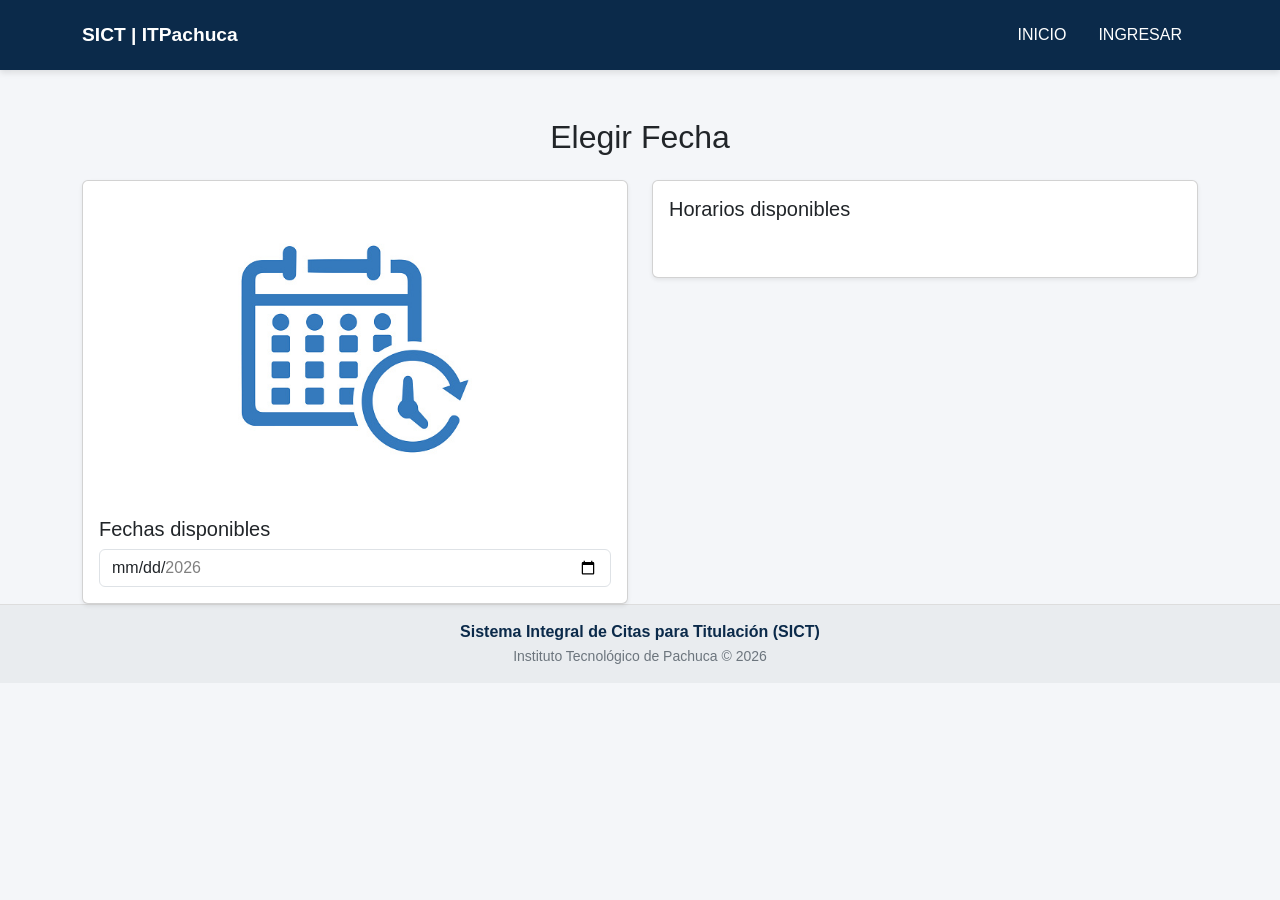
==== datos.html @ 11116769 "Add files via upload Version de Prueba Final" ====
<!DOCTYPE html>
<html lang="es">
<head>
<meta charset="UTF-8">
<title>Datos del Alumno | SICT</title>

<!-- Bootstrap -->
<link href="https://cdn.jsdelivr.net/npm/bootstrap@5.3.2/dist/css/bootstrap.min.css" rel="stylesheet">

<!-- CSS GENERAL -->
<link rel="stylesheet" href="css/estilos.css">
</head>

<body>

<!-- HEADER -->
<div id="header"></div>



<!-- CONTENIDO -->
<main class="container mt-5 mb-5">

<h2 class="text-center mb-4">Datos para la Cita de Titulación</h2>

<div class="row">

  <!-- TARJETA IZQUIERDA -->
  <div class="col-md-4 mb-4">
    <div class="card shadow-sm text-center p-3">

      <!-- IMAGEN -->
      <img src="img/logo-fa.jpeg" class="img-fluid mb-3" alt="Calendario">

      <!-- FECHA Y HORA -->
      <h5 class="text-primary">Tu cita</h5>
      <p id="infoCita" class="fw-bold"></p>

      <!-- BOTÓN CANCELAR -->
    <button id="btnCancelar" class="btn btn-outline-danger w-100" type="button">
    Cancelar
    </button>

    <div id="sessionTimerBox" style="position:fixed; top:80px; right:20px; z-index:9999;">
  <div id="sessionTimer" class="badge bg-primary fs-6 shadow">
    ⏳ Tiempo restante: 10:00
  </div>
</div>

    <div id="confirmBox" class="container mt-3"></div>
    </div>
  </div>

  <!-- FORMULARIO -->
  <div class="col-md-8">
    <form id="formDatos" class="card p-4 shadow-sm">

      <!-- NUM CONTROL -->
      <div class="mb-3">
        <label class="form-label">Número de Control</label>
        <input type="text" id="control" class="form-control" placeholder="Numero de control a 8 digitos" required>
      </div>

      <!-- NOMBRE -->
      <div class="mb-3">
        <label class="form-label">Nombre Completo</label>
        <input type="text" id="nombre" class="form-control" placeholder="Nombre completo en mayusculas" required>
      </div>

      <!-- CURP-->
      <div class="mb-3">
        <label for="curp" class="form-label">CURP</label>
        <input 
          type="text" 
          class="form-control" 
          id="curp" 
          maxlength="18"
          placeholder="Ej. GOML900101HDFRRN09"
          style="text-transform:uppercase"
          required
        >
      <div class="invalid-feedback">
        CURP inválida.
      </div>
      </div>

      <!-- CARRERA -->
      <div class="mb-3">
        <label class="form-label">Carrera</label>
        <select id="carrera" class="form-select" required>
          <option value="">Seleccione...</option>
          <option>Licenciatura en Administración</option>
          <option>Arquitectura</option>
          <option>Ingeniería Civil</option>
          <option>Ingeniería en Diseño Industrial</option>
          <option>Ingeniería Eléctrica</option>
          <option>Ingeniería Ferroviaria</option>
          <option>Ingeniería en Gestión Empresarial</option>
          <option>Ingeniería Industrial</option>
          <option>Ingeniería Mecánica</option>
          <option>Ingeniería Química</option>
          <option>Ingeniería en Sistemas Computacionales</option>
          <option>Ingeniería en Tecnologías de la Información</option>
        </select>
      </div>

      <!-- CORREOS -->
      <div class="mb-3">
        <label class="form-label">Correo Electronico (Obligatorio)</label>
        <input type="email" id="correo" class="form-control" placeholder="Correo de Preferencia Personal o Institucional" required>
      </div>

      <!-- TELEFONO -->
      <div class="mb-3">
        <label class="form-label">Número Telefónico</label>
        <input type="tel" id="telefono" class="form-control" placeholder="Ingresa tu numero de telefono a 10 digitos" required>
      </div>

      <div class="mb-3">
  <label class="form-label">Código de acceso</label>

  <div class="input-group">
    <input
      type="password"
      id="codigo"
      class="form-control"
      placeholder="Mínimo 8 caracteres"
      required
    >

    <span class="input-group-text" id="togglePassword" style="cursor:pointer;">
      👁️
    </span>
  </div>

  <div id="errorCodigo" class="text-danger small mt-1" style="display:none;">
    Debe contener mínimo 8 caracteres, una mayúscula, una minúscula y un número.
  </div>
</div>


      <!-- OPCION TITULACION -->
      <div class="mb-3">
        <label class="form-label">Opcion de Titulacion</label>
        <select id="opcionTitulacion" class="form-select" required>
          <option value="">Seleccione...</option>
          <option>VI Examen Global por Areas de Conocimiento</option>
          <option>VII Memoria de Experiencia Profesional</option>
          <option>I Tesis</option>
          <option>II Libros de Texto o Prototipos Didacticos</option>
          <option>III Proyecto de Investigacion</option>
          <option>IV Diseño o Rediseño de Equipo, Aparato, Maquinaria</option>
          <option>V Curso Especial de Titulacion</option>
          <option>VIII Escolaridad Promedio</option>
          <option>IX Escolaridad por Estudios de Posgrado</option>
          <option>X Memoria de Residencia Profesional</option>
          <option>Titulacion Integral</option>
          <option>Titulacion Integrada</option>
          <option>X Informe de Residencia Profesional</option>
        </select>
      </div>

      <!-- TITULACION INTEGRAL OPCIONES -->
<div id="integralOpciones" style="display:none;" class="mb-3">

  <!-- TIPO -->
  <label class="form-label">Tipo de Titulación Integral</label>
  <select id="tipoIntegral" class="form-select mb-3">
    <option value="">Seleccione...</option>
    <option>Residencia</option>
    <option>EGEL</option>
    <option>Proyecto de Investigacion</option>
    <option>Tesis</option>
    <option>Otro</option>
  </select>

  <!-- NUM INTEGRANTES -->
  <label class="form-label">Número de Integrantes</label>
  <select id="numIntegrantes" class="form-select">
    <option value="">Seleccione...</option>
    <option value="1">1 integrante</option>
    <option value="2">2 integrantes</option>
    <option value="3">3 integrantes</option>
  </select>

</div>


      <!-- OBSERVACIONES -->
      <div class="mb-3">
        <label class="form-label">Observaciones</label>
        <textarea id="observaciones" class="form-control"></textarea>
      </div>

      <div id="alertaBox" class="container mt-3"></div>

      <button type="button" onclick="registrarCita()" class="btn btn-success">
      Confirmar cita
      </button>


    </form>
  </div>

</div>

</main>

<!-- FOOTER -->
<div id="footer"></div>

<!-- CARGAR HEADER / FOOTER -->
<script>
fetch('includes/header.html')
  .then(res => res.text())
  .then(data => document.getElementById('header').innerHTML = data);

fetch('includes/footer.html')
  .then(res => res.text())
  .then(data => document.getElementById('footer').innerHTML = data);
</script>

<!-- JS -->
<script src="js/datos.js"></script>

<!-- MODAL CONFIRMACION -->
<div id="modalConfirm" class="modal-confirm">
  <div class="modal-box">
    <h3>Confirmar registro</h3>
    <p>¿Estás seguro de que los datos son correctos?</p>

    <div class="modal-actions">
      <button id="btnRevisar" class="btn-cancel">Revisar</button>
      <button id="btnConfirmar" class="btn-ok">Aceptar</button>
    </div>
  </div>
</div>


</body>
</html>
---- css/estilos.css ----
/* =========================
   VARIABLES DE COLOR ITP
========================= */
:root {
  --azul-itp: #0b2a4a;
  --gris-itp: #6c757d;
  --fondo: #f4f6f9;
  --blanco: #ffffff;
}

/* =========================
   ESTILOS GENERALES
========================= */
body {
  font-family: 'Arial', sans-serif;
  background-color: var(--fondo);
  margin: 0;
  padding: 0;
  min-height: 100vh;
  display: flex;
  flex-direction: column;
}

/* =========================
   HEADER
========================= */
.main-header {
  background-color: var(--azul-itp);
  padding: 15px 0;
  box-shadow: 0 3px 6px rgba(0, 0, 0, 0.1);
}

.main-header .logo {
  color: var(--blanco);
  font-size: 1.2rem;
  font-weight: bold;
}

.main-header .nav-link {
  color: var(--blanco);
  font-weight: 500;
  transition: opacity 0.3s;
}

.main-header .nav-link:hover {
  opacity: 0.8;
}

/* =========================
   CONTENIDO BIENVENIDA
========================= */
.welcome-container {
  flex: 1;
  display: flex;
  justify-content: center;
  align-items: center;
  padding: 40px 15px;
}

.welcome-card {
  background-color: var(--blanco);
  max-width: 520px;
  width: 100%;
  padding: 40px;
  border-radius: 16px;
  text-align: center;
  box-shadow: 0 10px 25px rgba(0, 0, 0, 0.1);
  position: relative;
}

/* Barra lateral decorativa */
.welcome-card::before {
  content: "";
  position: absolute;
  left: 0;
  top: 0;
  height: 100%;
  width: 6px;
  background-color: var(--azul-itp);
  border-radius: 16px 0 0 16px;
}

.welcome-card h1 {
  color: var(--azul-itp);
  font-size: 1.8rem;
  font-weight: bold;
  margin-bottom: 15px;
}

.welcome-card p {
  color: #444;
  font-size: 0.95rem;
  margin-bottom: 25px;
}

.welcome-card h5 {
  color: var(--gris-itp);
  margin-bottom: 20px;
}

/* =========================
   BOTONES
========================= */
.btn-primary {
  background-color: var(--azul-itp);
  border: none;
}

.btn-primary:hover {
  background-color: #083057;
}

.btn-outline-secondary {
  border-color: var(--gris-itp);
  color: var(--gris-itp);
}

.btn-outline-secondary:hover {
  background-color: var(--gris-itp);
  color: var(--blanco);
}

/* =========================
   FOOTER
========================= */
.main-footer {
  background-color: #e9ecef;
  padding: 15px 0;
  border-top: 1px solid #ddd;
}

.main-footer p {
  margin: 0;
  font-weight: 600;
  color: var(--azul-itp);
}

.main-footer small {
  color: var(--gris-itp);
}

/* =========================
   RESPONSIVE
========================= */
@media (max-width: 576px) {
  .welcome-card {
    padding: 30px 20px;
  }

  .welcome-card h1 {
    font-size: 1.5rem;
  }
}

/* =========================
   LOGO SICT
========================= */
.logo-sict {
  max-width: 180px;
  margin: 0 auto 20px;
  display: block;
}

/*
=====================================
  CONTENEDOR DE HORARIOS
=====================================
*/

#horarios {
    display: grid;
    grid-template-columns: repeat(3, 1fr); /* 3 columnas */
    gap: 10px;
    width: 100%;            /* OCUPA TODO EL ANCHO */
}

/*
=====================================
  BOTONES DE HORARIOS
=====================================
*/

#horarios button {
    width: 100%;            /* BOTÓN OCUPA TODA SU CELDA */
    padding: 12px;
    font-weight: 500;
    border-radius: 6px;
}

.toast-alert {
  position: fixed;
  top: 50%;
  left: 50%;
  transform: translate(-50%, -60%) scale(0.95);
  background: #333;
  color: #fff;
  padding: 18px 26px;
  border-radius: 12px;
  font-size: 15px;
  opacity: 0;
  transition: all 0.25s ease;
  z-index: 9999;
  box-shadow: 0 6px 18px rgba(0,0,0,0.25);
  text-align: center;
  min-width: 260px;
  max-width: 90%;
}

/* Estado visible */
.toast-alert.show {
  opacity: 1;
  transform: translate(-50%, -50%) scale(1);
}

/* Colores */
.toast-alert.error { background: #dc3545; }
.toast-alert.success { background: #28a745; }
.toast-alert.warning { background: #ffc107; color: #000; }


@keyframes alertaIn {
    from {
        opacity: 0;
        transform: translate(-50%, -60%) scale(0.85);
    }
    to {
        opacity: 1;
        transform: translate(-50%, -50%) scale(1);
    }
}

@keyframes alertaOut {
    from {
        opacity: 1;
        transform: translate(-50%, -50%) scale(1);
    }
    to {
        opacity: 0;
        transform: translate(-50%, -60%) scale(0.9);
    }
}

.modal-confirm {
  position: fixed;
  top: 0;
  left: 0;
  width: 100%;
  height: 100%;
  background: rgba(0,0,0,0.55);
  display: none;
  align-items: center;
  justify-content: center;
  z-index: 9999;
}

.modal-box {
  background: #fff;
  padding: 25px;
  border-radius: 12px;
  width: 320px;
  text-align: center;
  box-shadow: 0 8px 25px rgba(0,0,0,0.25);
  animation: aparecer .2s ease;
}

@keyframes aparecer {
  from {transform: scale(.9); opacity:0;}
  to {transform: scale(1); opacity:1;}
}

.modal-box h3 {
  margin-bottom: 10px;
}

.modal-box p {
  color: #666;
}

.modal-actions {
  margin-top: 20px;
  display: flex;
  justify-content: space-between;
}

.btn-cancel {
  background: #ccc;
  border: none;
  padding: 10px 18px;
  border-radius: 8px;
  cursor: pointer;
}

.btn-ok {
  background: #007bff;
  color: white;
  border: none;
  padding: 10px 18px;
  border-radius: 8px;
  cursor: pointer;
}
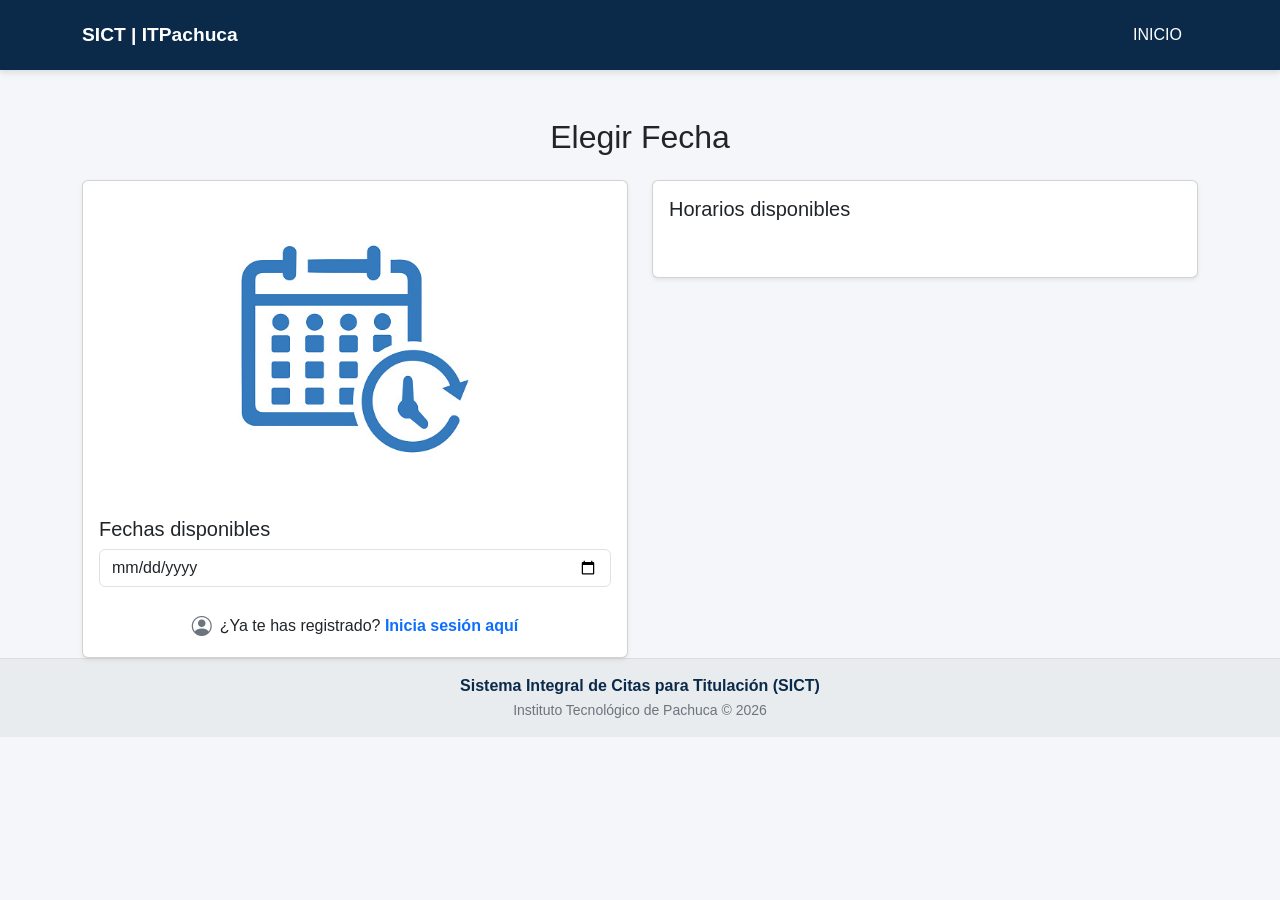
==== commit 94f01d06: "Add files via upload Segunda Version con Funcionalidades Agregadas" ====
--- a/datos.html
+++ b/datos.html
@@ -4,6 +4,8 @@
 <meta charset="UTF-8">
 <title>Datos del Alumno | SICT</title>
 
+<link rel="icon" type="image/png" href="img/logo-sict.png">
+
 <!-- Bootstrap -->
 <link href="https://cdn.jsdelivr.net/npm/bootstrap@5.3.2/dist/css/bootstrap.min.css" rel="stylesheet">
 
@@ -16,8 +18,6 @@
 <!-- HEADER -->
 <div id="header"></div>
 
-
-
 <!-- CONTENIDO -->
 <main class="container mt-5 mb-5">
 
@@ -37,17 +37,17 @@
       <p id="infoCita" class="fw-bold"></p>
 
       <!-- BOTÓN CANCELAR -->
-    <button id="btnCancelar" class="btn btn-outline-danger w-100" type="button">
-    Cancelar
-    </button>
-
-    <div id="sessionTimerBox" style="position:fixed; top:80px; right:20px; z-index:9999;">
-  <div id="sessionTimer" class="badge bg-primary fs-6 shadow">
-    ⏳ Tiempo restante: 10:00
-  </div>
-</div>
-
-    <div id="confirmBox" class="container mt-3"></div>
+      <button id="btnCancelar" class="btn btn-outline-danger w-100" type="button">
+        Cancelar
+      </button>
+
+      <div id="sessionTimerBox" style="position:fixed; top:80px; right:20px; z-index:9999;">
+        <div id="sessionTimer" class="badge bg-primary fs-6 shadow">
+          ⏳ Tiempo restante: 10:00
+        </div>
+      </div>
+
+      <div id="confirmBox" class="container mt-3"></div>
     </div>
   </div>
 
@@ -64,7 +64,7 @@
       <!-- NOMBRE -->
       <div class="mb-3">
         <label class="form-label">Nombre Completo</label>
-        <input type="text" id="nombre" class="form-control" placeholder="Nombre completo en mayusculas" required>
+        <input type="text" id="nombre" class="form-control" placeholder="Nombre completo en mayusculas iniciando por nombre" required>
       </div>
 
       <!-- CURP-->
@@ -79,9 +79,9 @@
           style="text-transform:uppercase"
           required
         >
-      <div class="invalid-feedback">
-        CURP inválida.
-      </div>
+        <div class="invalid-feedback">
+          CURP inválida.
+        </div>
       </div>
 
       <!-- CARRERA -->
@@ -116,88 +116,84 @@
         <input type="tel" id="telefono" class="form-control" placeholder="Ingresa tu numero de telefono a 10 digitos" required>
       </div>
 
-      <div class="mb-3">
-  <label class="form-label">Código de acceso</label>
-
-  <div class="input-group">
-    <input
-      type="password"
-      id="codigo"
-      class="form-control"
-      placeholder="Mínimo 8 caracteres"
-      required
-    >
-
-    <span class="input-group-text" id="togglePassword" style="cursor:pointer;">
-      👁️
-    </span>
-  </div>
-
-  <div id="errorCodigo" class="text-danger small mt-1" style="display:none;">
-    Debe contener mínimo 8 caracteres, una mayúscula, una minúscula y un número.
-  </div>
-</div>
-
+      <!-- CONTRASEÑA -->
+      <div class="mb-3">
+        <label class="form-label">Contraseña</label>
+        <div class="input-group">
+          <input
+            type="password"
+            id="codigo"
+            class="form-control"
+            placeholder="Mínimo 8 caracteres"
+            maxlength="30"
+            required
+          >
+          <span class="input-group-text" id="togglePassword" style="cursor:pointer;">
+            👁️
+          </span>
+        </div>
+        <div id="errorCodigo" class="text-danger small mt-1" style="display:none;">
+          Debe contener mínimo 8 caracteres, una mayúscula, una minúscula y un número.
+        </div>
+      </div>
 
       <!-- OPCION TITULACION -->
       <div class="mb-3">
-        <label class="form-label">Opcion de Titulacion</label>
+        <label class="form-label">Opcion de Titulación</label>
         <select id="opcionTitulacion" class="form-select" required>
           <option value="">Seleccione...</option>
-          <option>VI Examen Global por Areas de Conocimiento</option>
-          <option>VII Memoria de Experiencia Profesional</option>
           <option>I Tesis</option>
           <option>II Libros de Texto o Prototipos Didacticos</option>
           <option>III Proyecto de Investigacion</option>
           <option>IV Diseño o Rediseño de Equipo, Aparato, Maquinaria</option>
           <option>V Curso Especial de Titulacion</option>
+          <option>VI Examen Global por Areas de Conocimiento</option>
+          <option>VII Memoria de Experiencia Profesional</option>
           <option>VIII Escolaridad Promedio</option>
           <option>IX Escolaridad por Estudios de Posgrado</option>
+          <option>X Informe de Residencia Profesional</option>
           <option>X Memoria de Residencia Profesional</option>
           <option>Titulacion Integral</option>
           <option>Titulacion Integrada</option>
-          <option>X Informe de Residencia Profesional</option>
         </select>
       </div>
 
       <!-- TITULACION INTEGRAL OPCIONES -->
-<div id="integralOpciones" style="display:none;" class="mb-3">
-
-  <!-- TIPO -->
-  <label class="form-label">Tipo de Titulación Integral</label>
-  <select id="tipoIntegral" class="form-select mb-3">
-    <option value="">Seleccione...</option>
-    <option>Residencia</option>
-    <option>EGEL</option>
-    <option>Proyecto de Investigacion</option>
-    <option>Tesis</option>
-    <option>Otro</option>
-  </select>
-
-  <!-- NUM INTEGRANTES -->
-  <label class="form-label">Número de Integrantes</label>
-  <select id="numIntegrantes" class="form-select">
-    <option value="">Seleccione...</option>
-    <option value="1">1 integrante</option>
-    <option value="2">2 integrantes</option>
-    <option value="3">3 integrantes</option>
-  </select>
-
-</div>
-
-
-      <!-- OBSERVACIONES -->
-      <div class="mb-3">
-        <label class="form-label">Observaciones</label>
-        <textarea id="observaciones" class="form-control"></textarea>
+      <div id="integralOpciones" style="display:none;" class="mb-3">
+        <!-- TIPO -->
+        <label class="form-label">Tipo de Titulación Integral</label>
+        <select id="tipoIntegral" class="form-select mb-3">
+          <option value="">Seleccione...</option>
+          <option>Residencia</option>
+          <option>EGEL</option>
+          <option>Proyecto de Investigacion</option>
+          <option>Tesis</option>
+          <option>Educacion Dual</option>
+          <option>Otro</option>
+        </select>
+
+        <!-- NUM INTEGRANTES -->
+        <label class="form-label">Número de Integrantes</label>
+        <select id="numIntegrantes" class="form-select">
+          <option value="">Seleccione...</option>
+          <option value="1">1 integrante</option>
+          <option value="2">2 integrantes</option>
+          <option value="3">3 integrantes</option>
+        </select>
+      </div>
+
+      <!-- NOTAS -->
+      <div class="mb-3">
+        <label class="form-label">Notas</label>
+        <textarea id="notas" class="form-control"></textarea>
       </div>
 
       <div id="alertaBox" class="container mt-3"></div>
 
-      <button type="button" onclick="registrarCita()" class="btn btn-success">
-      Confirmar cita
+      <!-- Cambio: type="submit" sin propiedad onclick -->
+      <button type="submit" class="btn btn-success">
+        Confirmar cita
       </button>
-
 
     </form>
   </div>
@@ -236,6 +232,5 @@
   </div>
 </div>
 
-
 </body>
-</html>
+</html>
